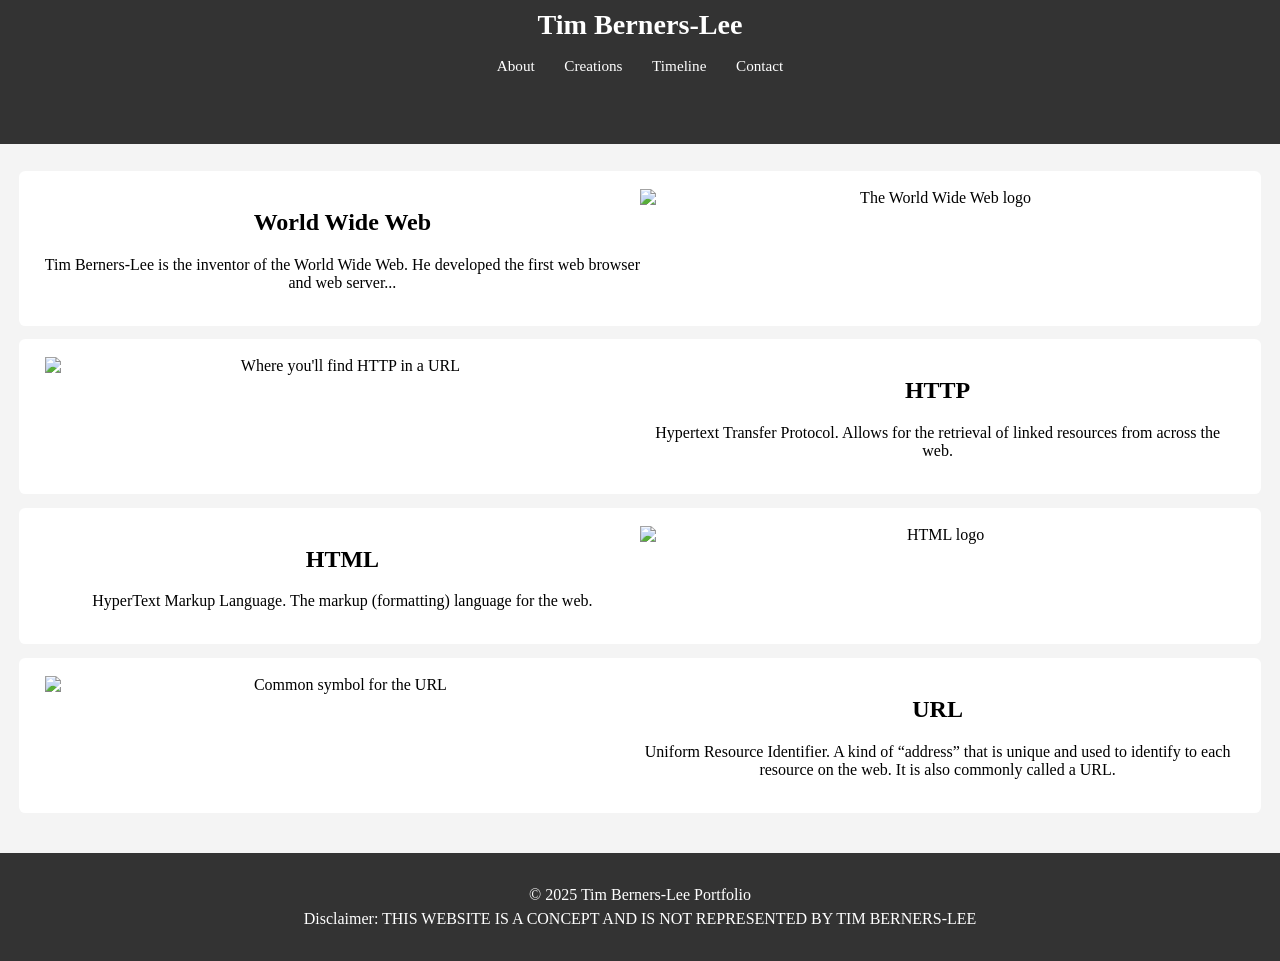
==== creations.html @ 8c6b47bc "Add files via upload" ====
<!DOCTYPE html>
<html lang="en">
<head>
    <meta charset="UTF-8">
    <meta name="viewport" content="width=device-width, initial-scale=1.0">
    <meta name="description" content="Explore Tim Berners-Lee's key creations: the World Wide Web, HTTP, HTML, and the URL system.">
    <meta name="theme-color" content="#333333">
    <title>Creations - Tim Berners-Lee</title>
    <link rel="icon" href="images/favicon.ico" type="image/x-icon">
    <link rel="stylesheet" href="styles.css">
</head>
<body>
    <header>
        <h1><a href="index.html" title="Travel back to the home page" class="main_title">Tim Berners-Lee</a></h1>
        <nav>
            <ul>
                <li><a href="about.html">About</a></li>
                <li><a href="creations.html">Creations</a></li>
                <li><a href="timeline.html">Timeline</a></li>
                <li><a href="contact.html">Contact</a></li>
            </ul>
        </nav>
    </header>
  
    <main class="page">

        <section id="www">
            <div class="creations_left_section">
                <h2>World Wide Web</h2>
                <p>Tim Berners-Lee is the inventor of the World Wide Web. He developed the first web browser and web server...</p>
            </div>
            <div class="creations_right_section">
                <img src="images/www-icon.jpg" alt="The World Wide Web logo">
            </div>
        </section>
        
        <section id="HTTP">
            <div class="creations_left_section">
                <img src="images/http-icon.jpg" alt="Where you'll find HTTP in a URL">
            </div>
            <div class="creations_right_section">
                <h2>HTTP</h2>
                <p>Hypertext Transfer Protocol. Allows for the retrieval of linked resources from across the web.</p>
            </div>
        </section>
        
        <section id="HTML">
            <div class="creations_left_section">
                <h2>HTML</h2>
                <p>HyperText Markup Language. The markup (formatting) language for the web.</p>
            </div>
            <div class="creations_right_section">
                <img src="images/html-icon.jpg" alt="HTML logo">
            </div>
        </section>
        
        <section id="URL">
            <div class="creations_left_section">
                <img src="images/url-icon.jpg" alt="Common symbol for the URL">
            </div>
            <div class="creations_right_section">
                <h2>URL</h2>
                <p>Uniform Resource Identifier. A kind of “address” that is unique and used to identify to each resource on the web. It is also commonly called a URL.</p>
            </div>
        </section>
    </main>

    <footer>
        <p>&copy; 2025 Tim Berners-Lee Portfolio <br> Disclaimer: THIS WEBSITE IS A CONCEPT AND IS NOT REPRESENTED BY TIM BERNERS-LEE </p>
    </footer>
</body>
</html>
---- styles.css ----
:root {
    --header-height: 16vh;
    --footer-height: 12vh;
    --page-gap: 3vh;
    --content-top: calc(var(--header-height) + var(--page-gap));
}

*,
*::before,
*::after {
    box-sizing: border-box;
}

body {
    font-family: "Comic Sans MS", "Comic Sans";
    margin: 0;
    padding: 0;
    background-color: #f4f4f4;
    min-height: 100vh;
    display: flex;
    flex-direction: column;
}

.contact_body {
    background-image: url(images/contact-background.jpg);
    background-size: cover;
    background-repeat: no-repeat;
}

.contact_body .page {
    display: flex;
    justify-content: flex-end;
    align-items: center;
    padding-right: 6vw;
}

.overlap_container {
    display: flex;
    position: relative;
    justify-content: center;
    align-items: center;
    margin: 0;
    width: min(42vw, 420px);
    max-width: 100%;
}

.contact_image {
    width: 100%;
    height: auto;
    display: block;
}

.contact_section {
    position: absolute;
    background-color: white;
    border-radius: 3vw;
    height: fit-content;
    width: fit-content;
    text-align: center;
    z-index: 10;
    top: 50%;
    left: 50%;
    transform: translate(-56%, -60%);
}

header {
    background-color: #333;
    color: #fff;
    padding: 1vh 0;
    text-align: center;
    position: fixed;
    top: 0;
    left: 0;
    height: var(--header-height); /* ensure identical header height on all pages */
    width: 100%;
    z-index: 100;
}

header h1 {
    margin: 0;
    font-size: clamp(1.4rem, 2.2vw, 2.2rem);
}

header nav ul {
    list-style-type: none;
    padding: 0;
}

header nav ul li {
    display: inline;
    margin: 0 1vw;
    font-size: clamp(0.95rem, 1.1vw, 1.15rem);
}

header a {
    color: #ffffff;
    text-decoration: none;
}

footer {
    background-color: #333;
    color: #fff;
    text-align: center;
    padding: 1.5vh 0;
    line-height: 1.5;
    width: 100%;
    flex-shrink: 0;
    min-height: var(--footer-height);
}

.page {
    flex: 1;
    margin-top: 0;
    padding-top: var(--content-top);
    padding-bottom: var(--page-gap);
}

.page_timeline {
    flex: 1;
    margin-top: 0;
    padding-top: var(--content-top);
    padding-left: 2vw;
    padding-right: 2vw;
    padding-bottom: var(--page-gap);
    height: calc(100vh - var(--header-height) - var(--footer-height));
    display: flex;
    align-items: flex-start; /* keep top spacing consistent with other pages */
    justify-content: flex-start;
    gap: 1.5vw;
    overflow-x: auto;
    overflow-y: hidden;
    width: 100%;
}

a.main_title:hover {
    color: #FF4500;
    text-decoration: none;
}

a:hover {
    color: #FF4500;
    text-decoration: underline;
}

section {
    padding: 2vh 2vw;
    margin: 0 1.5vw 1.5vh; /* top gap handled by .page padding, keeps consistent */
    background-color: #fff;
    border-radius: 0.5vw;
    height: auto;          /* let sections grow with their content */
    overflow: hidden;      /* keep floated images inside the section */
}

.variable_sections {
    height: fit-content;
}

.vertical_section {
    padding: 2vh 1.5vw;
    margin: 0;
    background-color: #fff;
    border-radius: 1.5vw;
    height: calc(100vh - var(--header-height) - var(--footer-height) - (2 * var(--page-gap)) - 4vh);
    width: auto;
    min-width: 22vw;
    max-width: 28vw;
    text-align: center;
    flex: 0 0 auto; /* card width based on content/min-width */
    overflow-y: hidden;
}

.creations_left_section {
    width: 50%;
    text-align: center;
    float: left;
}

.creations_right_section {
    width: 50%;
    text-align: center;
    float: right;
}

/* keep creation page images inside their 50% columns */
.creations_left_section img,
.creations_right_section img {
    max-width: 100%;
    height: auto;
    display: block;
    margin: 0 auto;
}

.index_left_image {
    float: left;
    margin: 0 2vw 2vh 0;
}

.index_right_image {
    float: right;
    margin: 2.5vh 0 2vh 2vw; /* push right image lower and away from text */
}
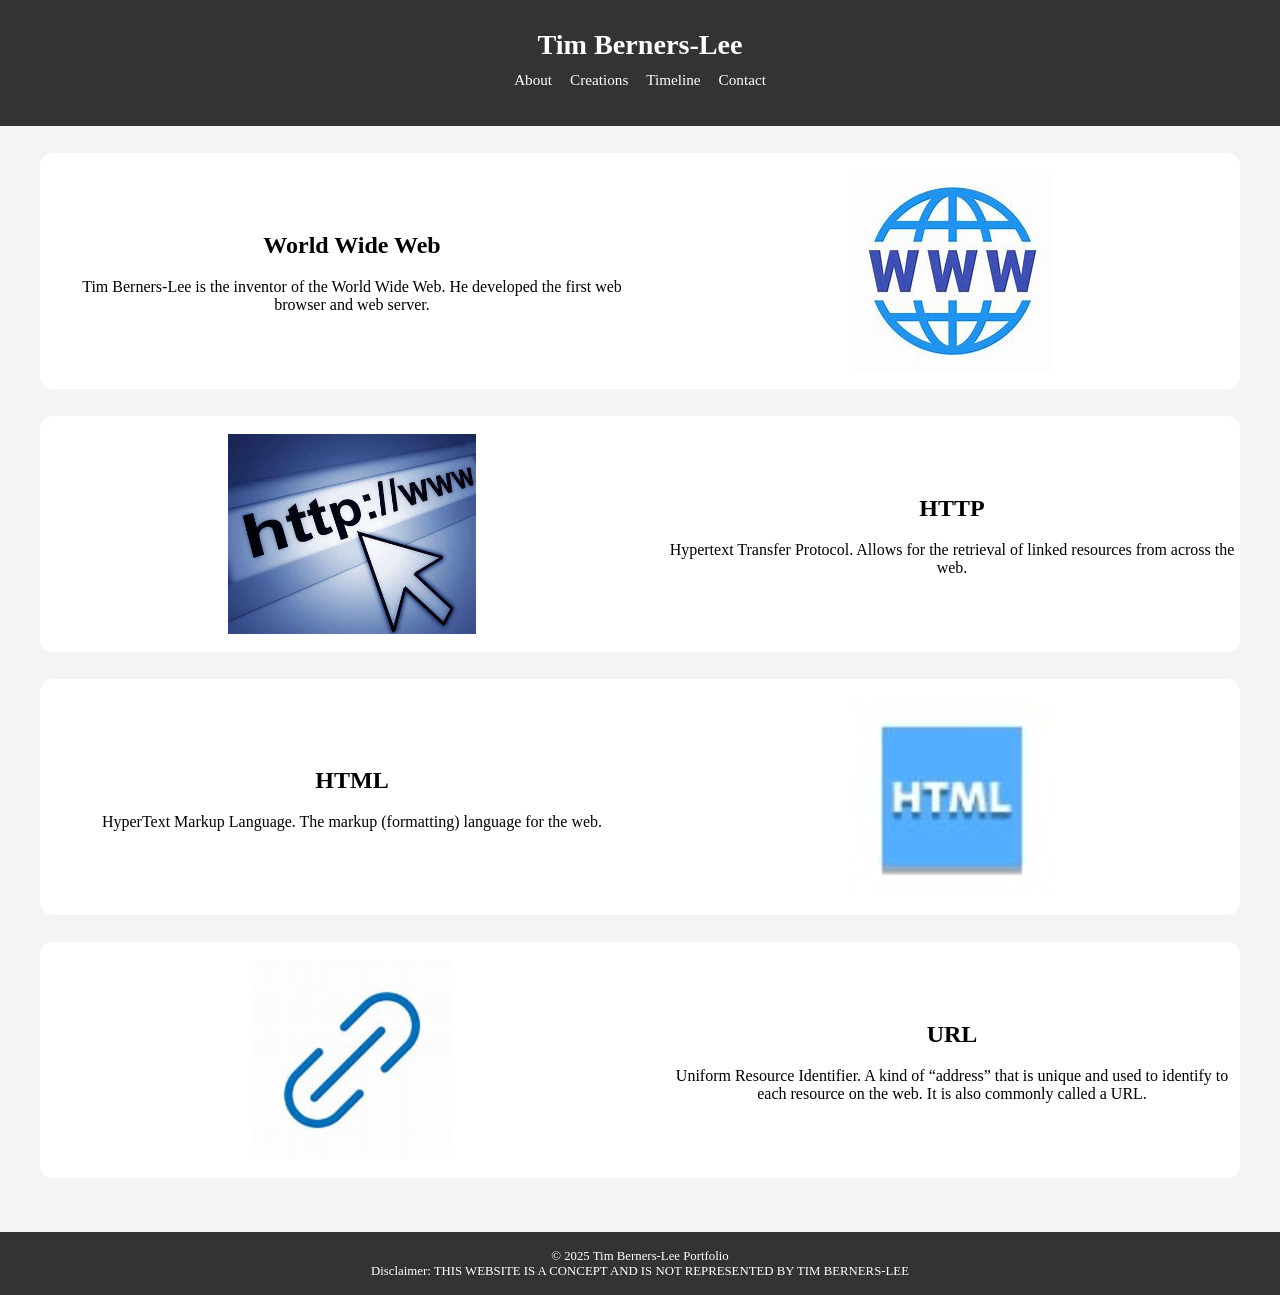
==== commit 1b7057b0: "Add files via upload" ====
--- a/creations.html
+++ b/creations.html
@@ -9,7 +9,7 @@
     <link rel="icon" href="images/favicon.ico" type="image/x-icon">
     <link rel="stylesheet" href="styles.css">
 </head>
-<body>
+<body class="creations_body">
     <header>
         <h1><a href="index.html" title="Travel back to the home page" class="main_title">Tim Berners-Lee</a></h1>
         <nav>
@@ -27,7 +27,7 @@
         <section id="www">
             <div class="creations_left_section">
                 <h2>World Wide Web</h2>
-                <p>Tim Berners-Lee is the inventor of the World Wide Web. He developed the first web browser and web server...</p>
+                <p>Tim Berners-Lee is the inventor of the World Wide Web. He developed the first web browser and web server.</p>
             </div>
             <div class="creations_right_section">
                 <img src="images/www-icon.jpg" alt="The World Wide Web logo">
@@ -69,4 +69,4 @@
         <p>&copy; 2025 Tim Berners-Lee Portfolio <br> Disclaimer: THIS WEBSITE IS A CONCEPT AND IS NOT REPRESENTED BY TIM BERNERS-LEE </p>
     </footer>
 </body>
-</html>+</html>
--- a/styles.css
+++ b/styles.css
@@ -1,7 +1,9 @@
+/* Responsive + mobile improvements were added later to the original site to improve mobile viewing. */
 :root {
-    --header-height: 16vh;
-    --footer-height: 12vh;
-    --page-gap: 3vh;
+    --header-height: clamp(70px, 14vh, 140px);
+    --footer-height: clamp(36px, 6vh, 64px);
+    --page-gap: clamp(16px, 3vh, 28px);
+    --page-inline-padding: clamp(16px, 4vw, 40px);
     --content-top: calc(var(--header-height) + var(--page-gap));
 }
 
@@ -11,27 +13,77 @@
     box-sizing: border-box;
 }
 
+html {
+    background-color: #f4f4f4;
+}
+
+/* Global layout */
 body {
     font-family: "Comic Sans MS", "Comic Sans";
     margin: 0;
     padding: 0;
     background-color: #f4f4f4;
     min-height: 100vh;
+    min-height: 100svh;
     display: flex;
     flex-direction: column;
-}
-
+    overflow-x: hidden;
+}
+
+/* Timeline page */
+.timeline_body {
+    min-height: 100svh;
+    overflow-x: hidden;
+}
+
+.timeline_body .page_timeline {
+    scroll-behavior: smooth;
+    scroll-snap-type: x mandatory;
+    scroll-padding-inline: var(--page-inline-padding);
+}
+
+.timeline_body .vertical_section {
+    scroll-snap-align: center;
+    scroll-margin-inline: 45vw;
+}
+
+.timeline_body .timeline_arrows {
+    scroll-snap-align: center;
+}
+
+/* Creations page */
+.creations_body main.page section {
+    display: flex;
+    align-items: center;
+    gap: clamp(12px, 2vw, 24px);
+}
+
+.creations_body .creations_left_section,
+.creations_body .creations_right_section {
+    float: none;
+    width: 50%;
+    flex: 0 0 50%;
+    min-width: 0;
+}
+
+.creations_body #HTTP img {
+    max-width: 82%;
+}
+
+/* Contact page */
 .contact_body {
     background-image: url(images/contact-background.jpg);
     background-size: cover;
     background-repeat: no-repeat;
+    background-position: center;
 }
 
 .contact_body .page {
     display: flex;
     justify-content: flex-end;
     align-items: center;
-    padding-right: 6vw;
+    padding-left: var(--page-inline-padding);
+    padding-right: var(--page-inline-padding);
 }
 
 .overlap_container {
@@ -40,7 +92,7 @@
     justify-content: center;
     align-items: center;
     margin: 0;
-    width: min(42vw, 420px);
+    width: min(34vw, 340px);
     max-width: 100%;
 }
 
@@ -60,13 +112,13 @@
     z-index: 10;
     top: 50%;
     left: 50%;
-    transform: translate(-56%, -60%);
+    transform: translate(-50%, -50%);
 }
 
 header {
     background-color: #333;
     color: #fff;
-    padding: 1vh 0;
+    padding: 10px var(--page-inline-padding);
     text-align: center;
     position: fixed;
     top: 0;
@@ -74,6 +126,10 @@
     height: var(--header-height); /* ensure identical header height on all pages */
     width: 100%;
     z-index: 100;
+    display: flex;
+    flex-direction: column;
+    justify-content: center;
+    gap: 10px;
 }
 
 header h1 {
@@ -84,11 +140,18 @@
 header nav ul {
     list-style-type: none;
     padding: 0;
+    margin: 0;
+    display: flex;
+    justify-content: center;
+    gap: clamp(10px, 2vw, 18px);
+    flex-wrap: nowrap;
+    overflow-x: auto;
+    padding-bottom: 8px;
 }
 
 header nav ul li {
-    display: inline;
-    margin: 0 1vw;
+    display: block;
+    margin: 0;
     font-size: clamp(0.95rem, 1.1vw, 1.15rem);
 }
 
@@ -97,39 +160,100 @@
     text-decoration: none;
 }
 
+/* Footer */
 footer {
     background-color: #333;
     color: #fff;
     text-align: center;
-    padding: 1.5vh 0;
-    line-height: 1.5;
+    padding: 4px var(--page-inline-padding);
+    line-height: 1.15;
+    font-size: clamp(0.8rem, 0.9vw, 0.95rem);
     width: 100%;
     flex-shrink: 0;
     min-height: var(--footer-height);
 }
 
+/* Shared page wrapper */
 .page {
     flex: 1;
     margin-top: 0;
     padding-top: var(--content-top);
+    padding-left: var(--page-inline-padding);
+    padding-right: var(--page-inline-padding);
     padding-bottom: var(--page-gap);
-}
-
+    min-height: calc(100vh - var(--header-height) - var(--footer-height));
+    min-height: calc(100svh - var(--header-height) - var(--footer-height));
+}
+
+/* Timeline layout */
 .page_timeline {
     flex: 1;
     margin-top: 0;
     padding-top: var(--content-top);
-    padding-left: 2vw;
-    padding-right: 2vw;
+    padding-left: var(--page-inline-padding);
+    padding-right: var(--page-inline-padding);
     padding-bottom: var(--page-gap);
-    height: calc(100vh - var(--header-height) - var(--footer-height));
-    display: flex;
-    align-items: flex-start; /* keep top spacing consistent with other pages */
+    display: flex;
+    align-items: center;
     justify-content: flex-start;
-    gap: 1.5vw;
+    gap: clamp(18px, 3vw, 36px);
     overflow-x: auto;
-    overflow-y: hidden;
+    overflow-y: visible;
     width: 100%;
+    min-height: 0;
+}
+
+.timeline_arrows {
+    flex: 0 0 auto;
+    display: flex;
+    flex-direction: column;
+    align-items: center;
+    justify-content: center;
+    gap: 10px;
+}
+
+.timeline_arrow {
+    flex: 0 0 auto;
+    display: grid;
+    place-items: center;
+    width: clamp(28px, 4vw, 46px);
+    height: clamp(28px, 4vw, 46px);
+    border-radius: 999px;
+    background-color: #333;
+    color: #fff;
+    font-size: clamp(16px, 2vw, 22px);
+    line-height: 1;
+    box-shadow: 0 6px 14px rgba(0, 0, 0, 0.22);
+    user-select: none;
+    text-decoration: none;
+    cursor: pointer;
+    border: 0;
+    padding: 0;
+    font-family: inherit;
+    appearance: none;
+}
+
+.timeline_arrow:focus-visible {
+    background-color: #666;
+    color: #fff;
+    text-decoration: none;
+    outline: none;
+}
+
+.timeline_arrow:hover {
+    background-color: #666;
+    color: #fff;
+    text-decoration: none;
+}
+
+.timeline_arrow:active {
+    background-color: #888;
+    color: #fff;
+    text-decoration: none;
+}
+
+.timeline_arrow_prev {
+    transform: rotate(180deg);
 }
 
 a.main_title:hover {
@@ -143,10 +267,10 @@
 }
 
 section {
-    padding: 2vh 2vw;
-    margin: 0 1.5vw 1.5vh; /* top gap handled by .page padding, keeps consistent */
+    padding: clamp(14px, 2vh, 20px) clamp(14px, 2vw, 24px);
+    margin: 0 0 var(--page-gap); /* top gap handled by .page padding, keeps consistent */
     background-color: #fff;
-    border-radius: 0.5vw;
+    border-radius: clamp(10px, 1vw, 16px);
     height: auto;          /* let sections grow with their content */
     overflow: hidden;      /* keep floated images inside the section */
 }
@@ -156,20 +280,27 @@
 }
 
 .vertical_section {
-    padding: 2vh 1.5vw;
+    padding: clamp(12px, 1.8vh, 18px) clamp(12px, 1.2vw, 18px);
     margin: 0;
     background-color: #fff;
-    border-radius: 1.5vw;
-    height: calc(100vh - var(--header-height) - var(--footer-height) - (2 * var(--page-gap)) - 4vh);
+    border-radius: clamp(16px, 2vw, 28px);
     width: auto;
-    min-width: 22vw;
-    max-width: 28vw;
+    min-width: clamp(200px, 16vw, 260px);
+    max-width: clamp(240px, 20vw, 340px);
     text-align: center;
     flex: 0 0 auto; /* card width based on content/min-width */
-    overflow-y: hidden;
+    min-height: clamp(240px, 44vh, 440px);
+    height: auto;
+    overflow: visible;
+}
+
+.vertical_section p {
+    font-size: clamp(0.9rem, 0.95vw, 1rem);
+    line-height: 1.35;
 }
 
 .creations_left_section {
+    width: 50%;
     width: 50%;
     text-align: center;
     float: left;
@@ -193,9 +324,88 @@
 .index_left_image {
     float: left;
     margin: 0 2vw 2vh 0;
+    width: min(46%, 460px);
+    height: auto;
+    display: block;
 }
 
 .index_right_image {
     float: right;
     margin: 2.5vh 0 2vh 2vw; /* push right image lower and away from text */
-}+    width: min(46%, 460px);
+    height: auto;
+    display: block;
+}
+
+img {
+    max-width: 100%;
+    height: auto;
+}
+
+/* Mobile optimizations (added later) */
+@media (max-width: 768px) {
+    :root {
+        --header-height: clamp(84px, 15vh, 120px);
+        --footer-height: clamp(36px, 5vh, 60px);
+        --page-inline-padding: clamp(16px, 5vw, 28px);
+    }
+
+    /* Header + nav */
+    header {
+        padding: 8px var(--page-inline-padding);
+    }
+
+    header nav ul {
+        flex-wrap: nowrap;
+        overflow-x: auto;
+        justify-content: center;
+        gap: 14px;
+        padding-bottom: 12px;
+    }
+
+    /* Index images */
+    .index_left_image,
+    .index_right_image {
+        float: none;
+        margin: 0 auto var(--page-gap);
+        width: min(100%, 420px);
+    }
+
+    /* Timeline */
+    .vertical_section {
+        min-width: 52vw;
+        max-width: 52vw;
+        min-height: auto;
+        height: auto;
+    }
+
+    .timeline_arrow {
+        width: 32px;
+        height: 32px;
+        font-size: 18px;
+    }
+
+    /* Contact */
+    .contact_body .page {
+        justify-content: flex-end;
+        align-items: flex-end;
+        padding-left: var(--page-inline-padding);
+        padding-right: calc(var(--page-inline-padding) + 16px);
+        padding-bottom: calc(var(--page-gap) + 28px);
+    }
+
+    .overlap_container {
+        width: min(42vw, 180px);
+    }
+
+    .contact_section {
+        border-radius: 18px;
+        padding: 8px 10px;
+        font-size: 0.75rem;
+    }
+
+    .contact_section h3 {
+        font-size: 0.82rem;
+        margin: 0 0 8px;
+    }
+}
